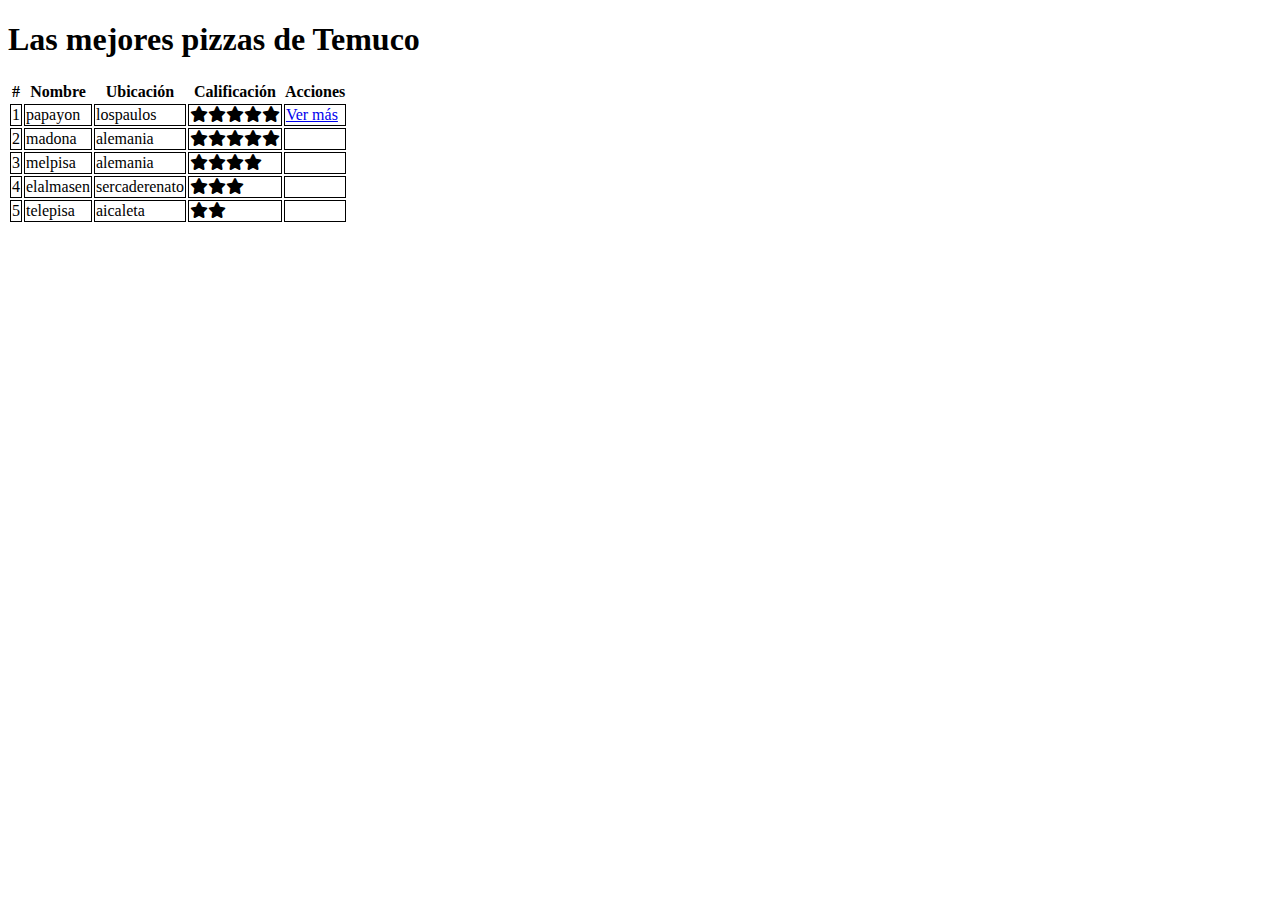
==== ProyectoWeb/index.html @ 10b68c64 "keku" ====
<!DOCTYPE html>
<html >
<head>
    <meta charset="UTF-8">
    <title>Las mejores pizzas de Temuco</title>
    <link rel="stylesheet" href="font-awesome/css/all.css">
    <link rel="stylesheet" href="https://necolas.github.io/normalize.css/8.0.1/normalize.css">
    <link href="assets/css/main.css" rel="stylesheet">
</head>
<body>
    <!--aqui van los comentarios en html-->
    <div class="container">
        <div class="content">
            <header>
                <h1>Las mejores pizzas de Temuco</h1>
            </header>
            <table>
                <thead>
                    <th>#</th>
                    <th>Nombre</th>
                    <th>Ubicación</th>
                    <th>Calificación</th>
                    <th>Acciones </th>
                </thead>
                <tbody>
                    <tr>
                        <td>1</td>
                        <td>papayon</td>
                        <td>lospaulos</td>
                        <td><i class="fa-solid fa-star"></i><i class="fa-solid fa-star"></i><i class="fa-solid fa-star"></i><i class="fa-solid fa-star"></i><i class="fa-solid fa-star"></i></td>
                        <td><a href="restaurantes/papayon.html">Ver más</a></td>                    
                    </tr>
                    <tr>
                        <td>2</td>
                        <td>madona</td>
                        <td>alemania</td>
                        <td><i class="fa-solid fa-star"></i><i class="fa-solid fa-star"></i><i class="fa-solid fa-star"></i><i class="fa-solid fa-star"></i><i class="fa-solid fa-star"></i></td>
                        <td></td>
                    </tr>
                    <tr>
                        <td>3</td>
                        <td>melpisa</td>
                        <td>alemania</td>
                        <td><i class="fa-solid fa-star"></i><i class="fa-solid fa-star"></i><i class="fa-solid fa-star"></i><i class="fa-solid fa-star"></i></td>
                        <td></td>
                    </tr>
                    <tr>
                        <td>4</td>
                        <td>elalmasen</td>
                        <td>sercaderenato</td>
                        <td><i class="fa-solid fa-star"></i><i class="fa-solid fa-star"></i><i class="fa-solid fa-star"></i></td>
                        <td></td>
                    </tr>
                    <tr>
                        <td>5</td>
                        <td>telepisa</td>
                        <td>aicaleta</td>
                        <td><i class="fa-solid fa-star"></i><i class="fa-solid fa-star"></i></td>
                        <td></td>
                    </tr>
                </tbody>
            </table>
        </div>
    </div>
</body>
</html>
---- ProyectoWeb/assets/css/main.css ----
/*aqui van los comentarios en css */
 .red{
     color: white;
     width: 100px;  
     height: 200px;
     background-color: rgb(21, 0, 255)
    
 }
 #boton-pago{
     background-color: yellow;

 }
 td{
    border: solid 1px;
 }
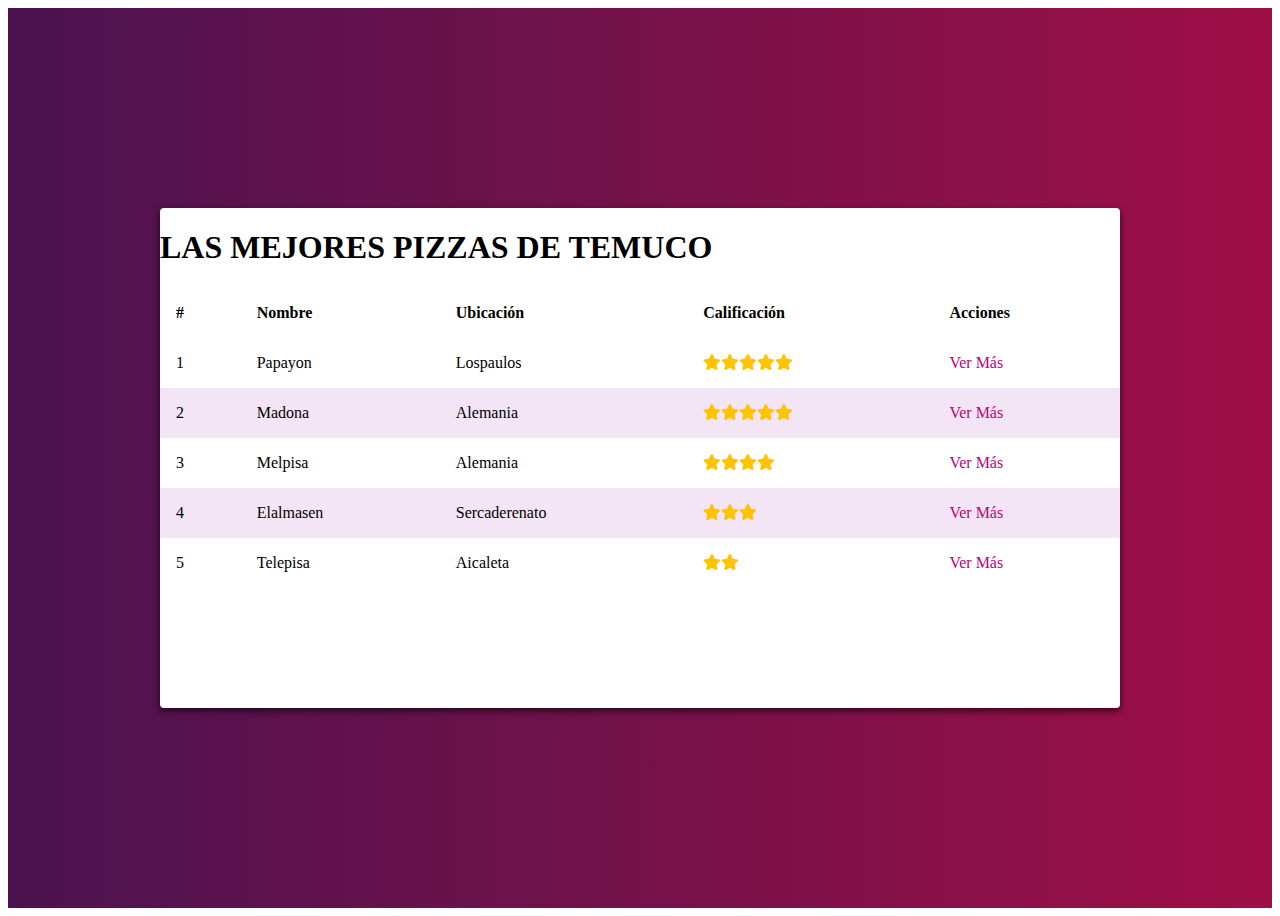
==== commit 0160bb2e: "mejora css" ====
--- a/ProyectoWeb/index.html
+++ b/ProyectoWeb/index.html
@@ -12,9 +12,9 @@
     <div class="container">
         <div class="content">
             <header>
-                <h1>Las mejores pizzas de Temuco</h1>
+                <h1 class="tittle">Las mejores pizzas de Temuco</h1>
             </header>
-            <table>
+            <table class="table">
                 <thead>
                     <th>#</th>
                     <th>Nombre</th>
@@ -35,28 +35,28 @@
                         <td>madona</td>
                         <td>alemania</td>
                         <td><i class="fa-solid fa-star"></i><i class="fa-solid fa-star"></i><i class="fa-solid fa-star"></i><i class="fa-solid fa-star"></i><i class="fa-solid fa-star"></i></td>
-                        <td></td>
+                        <td><a href="restaurantes/papayon.html">Ver más</a></td>
                     </tr>
                     <tr>
                         <td>3</td>
                         <td>melpisa</td>
                         <td>alemania</td>
                         <td><i class="fa-solid fa-star"></i><i class="fa-solid fa-star"></i><i class="fa-solid fa-star"></i><i class="fa-solid fa-star"></i></td>
-                        <td></td>
+                        <td><a href="restaurantes/papayon.html">Ver más</a></td>
                     </tr>
                     <tr>
                         <td>4</td>
                         <td>elalmasen</td>
                         <td>sercaderenato</td>
                         <td><i class="fa-solid fa-star"></i><i class="fa-solid fa-star"></i><i class="fa-solid fa-star"></i></td>
-                        <td></td>
+                        <td><a href="restaurantes/papayon.html">Ver más</a></td>
                     </tr>
                     <tr>
                         <td>5</td>
                         <td>telepisa</td>
                         <td>aicaleta</td>
                         <td><i class="fa-solid fa-star"></i><i class="fa-solid fa-star"></i></td>
-                        <td></td>
+                        <td><a href="restaurantes/papayon.html">Ver más</a></td>
                     </tr>
                 </tbody>
             </table>
--- a/ProyectoWeb/assets/css/main.css
+++ b/ProyectoWeb/assets/css/main.css
@@ -1,15 +1,80 @@
-/*aqui van los comentarios en css */
- .red{
-     color: white;
-     width: 100px;  
-     height: 200px;
-     background-color: rgb(21, 0, 255)
-    
+/*
+negro: #080705
+gris: #40434E
+rojo: #702632
+rojo claro: #702632
+crema: #F1BF98
+
+*/
+a{
+    text-decoration: none;
+    color:#bf0076
+}
+.tittle{
+    text-transform: uppercase;
+}
+.container{
+
+    background: #4b134f;  /* fallback for old browsers */
+    background: -webkit-linear-gradient(to right, #4b134f, #9e0f46);  /* Chrome 10-25, Safari 5.1-6 */
+    background: linear-gradient(to right, #4b134f, #9e0f46); /* W3C, IE 10+/ Edge, Firefox 16+, Chrome 26+, Opera 12+, Safari 7+ */
+    height: 100vh;
+
+    /*centramos el div con flexbox*/
+    display: flex;
+    align-items: center;
+    justify-content: center;
+}
+.content{
+    max-width: 960px;
+    max-height: 500px;
+    width: 100%; /*100% del contenedor en el que está dentro*/
+    height: 100%;
+    background-color: white;
+    /*SOMBRAS: box-shadow: diferenciaHorizontal diferenciaVertical desenfoque amplitud color  */
+    box-shadow: 0px 3px 6px rgba(0, 0, 0, 0.16), 0 3px 6px rgba(0, 0, 0, 0.50) ;
+    border-radius: 4px;
+
+}
+.paragraph{
+    line-height: 1.8em;
+    font-weight: 200;
+
+}
+
+ .table{
+    width: 100%;
+    border-spacing: 0;  
  }
- #boton-pago{
-     background-color: yellow;
+ .table td, .table th{
+    padding: 1em;
+    text-align: left;
+ }
+ td{
+    text-transform: capitalize;
+ }
+ .table tr:nth-child(even){
+    background-color:#f3e5f5 ;
+ }
+ .fa-star{
+    color: #ffc400;
 
  }
- td{
-    border: solid 1px;
+ .title-item{
+    /*border-bottom-style: solid;
+    border-width: 2px;
+    border-color: #c6426e;*/
+
+
+    border-bottom: solid 2px #a71e72;
+    padding-bottom: 1em;
+
+ }
+ .position{
+    background-color:#a71e72 ;
+    color: white;
+    padding: 10px;
+    border-radius: 4px;
+    margin-left: 3px;
+    
  }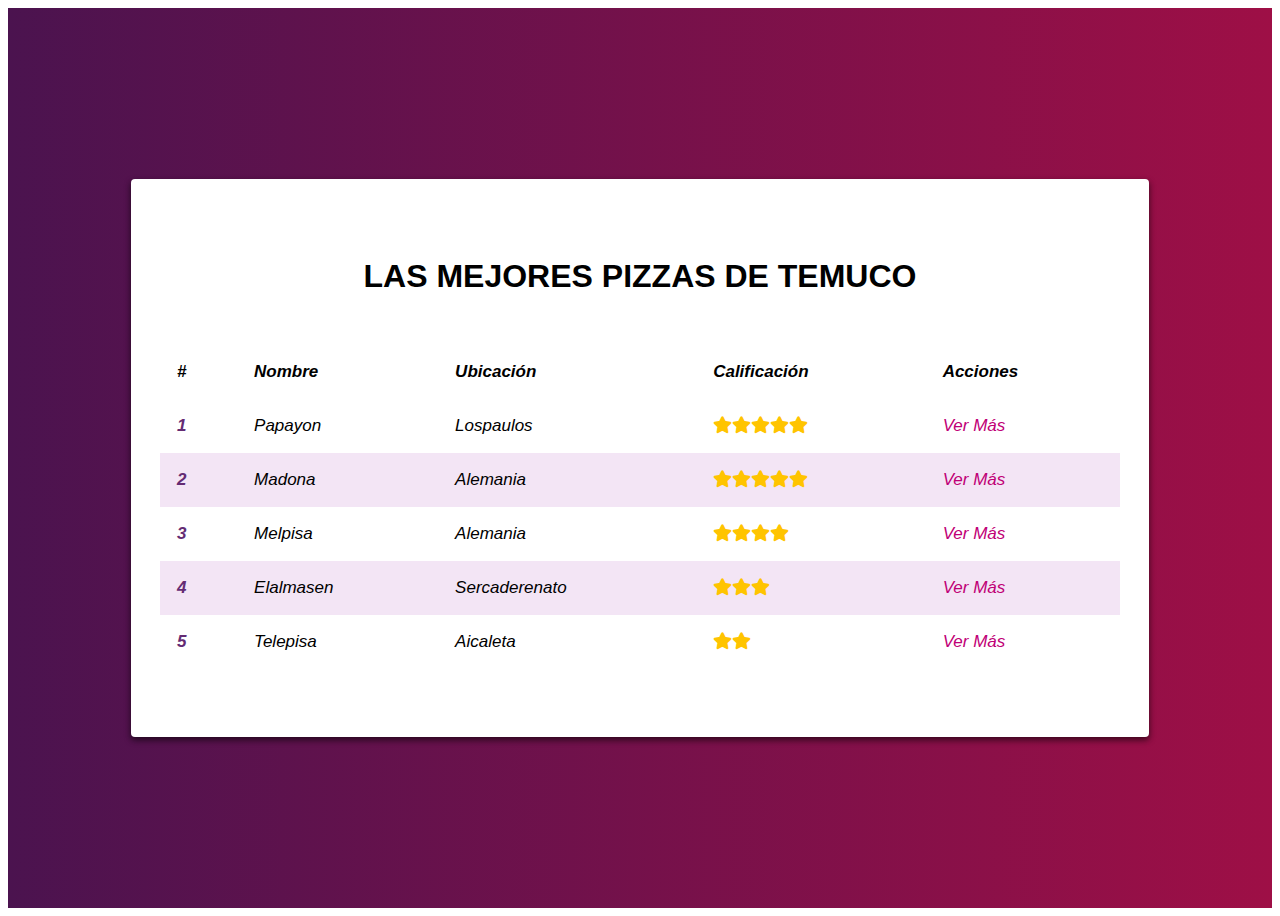
==== commit 06a2a355: "mejores pisas" ====
--- a/ProyectoWeb/index.html
+++ b/ProyectoWeb/index.html
@@ -2,15 +2,18 @@
 <html >
 <head>
     <meta charset="UTF-8">
+    <meta name="viewport" content="width=device-width,initial-scale=1.0">
     <title>Las mejores pizzas de Temuco</title>
     <link rel="stylesheet" href="font-awesome/css/all.css">
     <link rel="stylesheet" href="https://necolas.github.io/normalize.css/8.0.1/normalize.css">
     <link href="assets/css/main.css" rel="stylesheet">
+    <link rel="stylesheet" href="https://cdnjs.cloudflare.com/ajax/libs/animate.css/4.1.1/animate.min.css">
+    <link rel="shortcut icon" href="#">
 </head>
-<body>
+<body> 
     <!--aqui van los comentarios en html-->
     <div class="container">
-        <div class="content">
+        <div class="content animate__animated animate__fadeInDown">
             <header>
                 <h1 class="tittle">Las mejores pizzas de Temuco</h1>
             </header>
@@ -62,5 +65,6 @@
             </table>
         </div>
     </div>
+    <script src="javascript/main.js"></script>
 </body>
 </html>--- a/ProyectoWeb/assets/css/main.css
+++ b/ProyectoWeb/assets/css/main.css
@@ -1,80 +1,197 @@
 /*
-negro: #080705
-gris: #40434E
-rojo: #702632
-rojo claro: #702632
-crema: #F1BF98
+vw: viewport width
+vh: viewport height
+em: relativo a la fuente del elemento padre
+rem: relativo a la fuente raiz
 
+icons css: https://fontawesome.com
+
+animaciones: https://animate.style
+
+position:static,relative,absolute,fixed,sticky
+
+
+
+(fixed = relativo al viewport(lo que vemos en pantalla))
+(absolute = relativo al contenedor mas cercano)
+(sticky = relativo al user scroll position)
 */
-a{
-    text-decoration: none;
-    color:#bf0076
+body {
+   font-family: 'Trebuchet MS', 'Lucida Sans Unicode', 'Lucida Grande', 'Lucida Sans', Arial, sans-serif;
 }
-.tittle{
-    text-transform: uppercase;
+
+a {
+   text-decoration: none;
+   color: #bf0076
 }
-.container{
+a:hover{
+   opacity: 0.6;
+}
+img{
+   max-width: 100%;
+}
 
-    background: #4b134f;  /* fallback for old browsers */
-    background: -webkit-linear-gradient(to right, #4b134f, #9e0f46);  /* Chrome 10-25, Safari 5.1-6 */
-    background: linear-gradient(to right, #4b134f, #9e0f46); /* W3C, IE 10+/ Edge, Firefox 16+, Chrome 26+, Opera 12+, Safari 7+ */
-    height: 100vh;
+.tittle {
+   text-transform: uppercase;
+   text-align: center;
+   margin-top: 50px;
+}
 
-    /*centramos el div con flexbox*/
-    display: flex;
-    align-items: center;
-    justify-content: center;
+.container {
+
+   background: #4b134f;
+   /* fallback for old browsers */
+   background: -webkit-linear-gradient(to right, #4b134f, #9e0f46);
+   /* Chrome 10-25, Safari 5.1-6 */
+   background: linear-gradient(to right, #4b134f, #9e0f46);
+   /* W3C, IE 10+/ Edge, Firefox 16+, Chrome 26+, Opera 12+, Safari 7+ */
+   height: 100vh;
+
+   /*centramos el div con flexbox*/
+   display: flex;
+   align-items: center;
+   justify-content: center;
+}
+
+.content {
+   max-width: 960px;
+   height: 80vh;
+   width: 100%;
+   /*100% del contenedor en el que está dentro*/
+   background-color: white;
+   /*SOMBRAS: box-shadow: diferenciaHorizontal diferenciaVertical desenfoque amplitud color  */
+   box-shadow: 0px 3px 6px rgba(0, 0, 0, 0.16), 0 3px 6px rgba(0, 0, 0, 0.50);
+   border-radius: 4px;
+   position: relative;
+   
+   overflow: scroll;   
 }
 .content{
-    max-width: 960px;
-    max-height: 500px;
-    width: 100%; /*100% del contenedor en el que está dentro*/
-    height: 100%;
-    background-color: white;
-    /*SOMBRAS: box-shadow: diferenciaHorizontal diferenciaVertical desenfoque amplitud color  */
-    box-shadow: 0px 3px 6px rgba(0, 0, 0, 0.16), 0 3px 6px rgba(0, 0, 0, 0.50) ;
-    border-radius: 4px;
+   padding:1em ;
+}
+td{
+   display: block;
+   width: 100%;
+}
+td:nth-of-type(1){
+   font-size: 1.5em;
+   font-weight: bold;
+   color: #642b73;
+}
+th{
+   display: none;
+}
+.actions{
+   position: absolute;
+   right: 10px;
+   top: 10px;
 
 }
-.paragraph{
-    line-height: 1.8em;
-    font-weight: 200;
+.close{
+   height: 40px;
+   width: 40px;
+   color: white;
+   border-radius: 50%;
+   background-color:#bf005f;
+   display: inline-block;
+   box-shadow: 0px 3px 6px rgba(0, 0, 0, 0.16), 0 3px 6px rgba(0, 0, 0, 0.50);
+   font-weight: 300;
+   cursor:pointer ;
+   display: flex;
+   align-items: center;
+   justify-content: center;
+
 
 }
 
- .table{
-    width: 100%;
-    border-spacing: 0;  
- }
- .table td, .table th{
-    padding: 1em;
-    text-align: left;
- }
- td{
-    text-transform: capitalize;
- }
- .table tr:nth-child(even){
-    background-color:#f3e5f5 ;
- }
- .fa-star{
-    color: #ffc400;
+.paragraph {
+   line-height: 1.8em;
+   font-weight: 200;
 
- }
- .title-item{
-    /*border-bottom-style: solid;
+}
+
+.table {
+   font-size: 17px;
+   font-style: italic;
+   width: 100%;
+   border-spacing: 0;
+   margin-top: 50px;
+
+}
+
+.table td,
+.table th {
+   padding: 1em;
+   text-align: left;
+}
+
+td {
+   text-transform: capitalize;
+}
+
+.table tr:nth-child(even) {
+   background-color: #f3e5f5;
+}
+
+.fa-star {
+   color: #ffc400;
+
+}
+
+.title-item {
+   /*border-bottom-style: solid;
     border-width: 2px;
     border-color: #c6426e;*/
 
 
-    border-bottom: solid 2px #a71e72;
-    padding-bottom: 1em;
+   border-bottom: solid 2px #a71e72;
+   padding-bottom: 1em;
+   font-size: 2em;
 
- }
- .position{
-    background-color:#a71e72 ;
-    color: white;
-    padding: 10px;
-    border-radius: 4px;
-    margin-left: 3px;
-    
- }+}
+
+.position {
+   background-color: #a71e72;
+   color: white;
+   padding: 0.5em;
+   border-radius: 4px;
+   margin-left: 3px;
+   margin-right: 0.5em;
+
+}
+.address{
+   font-weight: bold;
+   color: #642b73;
+   font-size: 1.2em;
+   margin-top: 1em ;
+   display: inline-block;
+
+}
+.main-image{
+   float: left;
+   margin-right: 1em;
+   margin-top: 0.3em;
+   height: 250px;
+}
+@media(min-width:900px){
+   .content{
+      padding: 1.8em;
+      overflow:hidden;   
+   }
+   td{
+      display: table-cell;
+      width: auto;
+   }
+   td:nth-of-type(1){
+      font-size: 1em;
+   }
+   th{
+      display: table-cell;
+   }
+
+}
+@media (min-height:550px) {
+   .content{
+      height: 500px;
+   }
+}